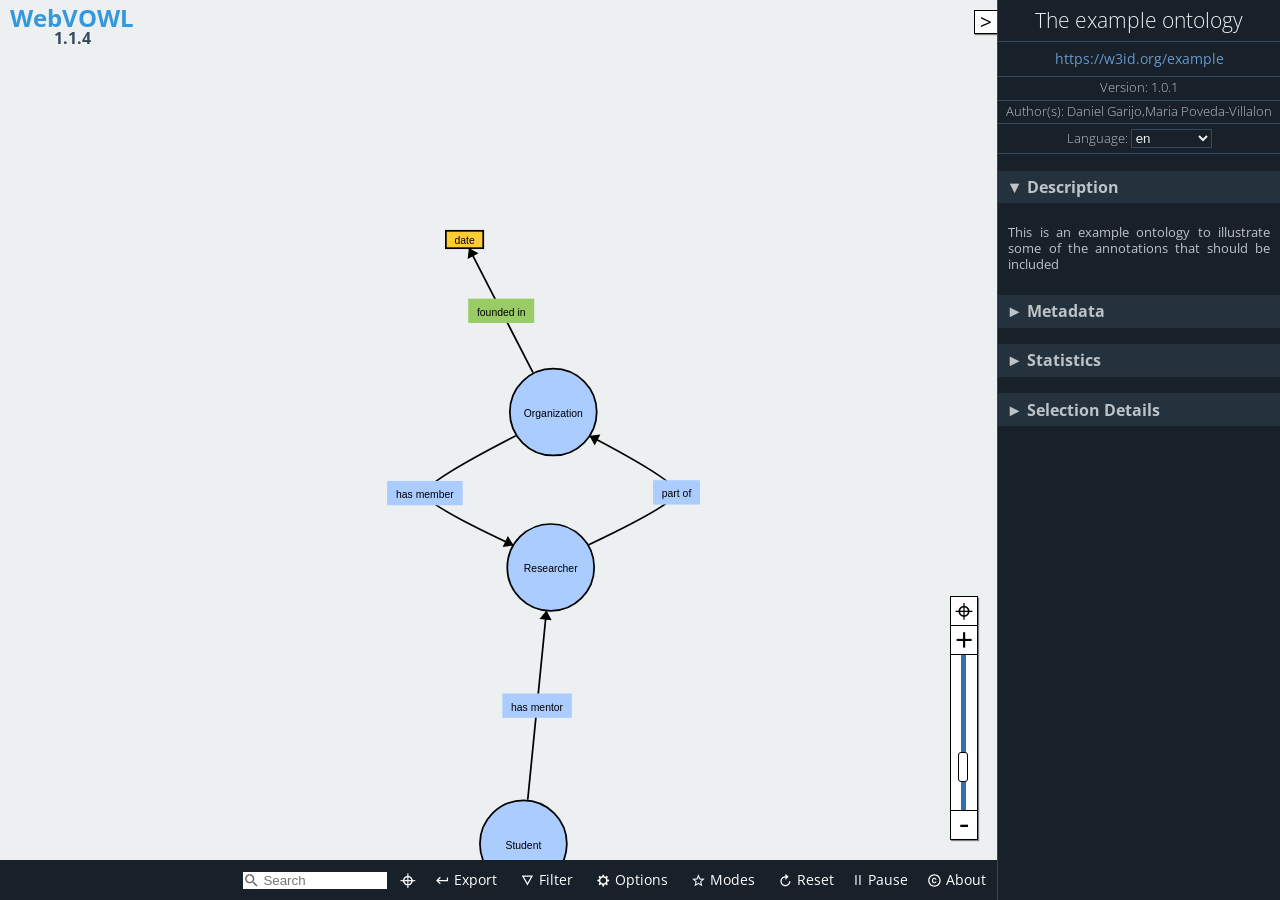
==== release/1.0.0/webvowl/index.html @ 6d0cc374 "FOOPS" ====
<!DOCTYPE html>
<html lang="en-us">

<head>
    <meta charset="utf-8" />
    <meta name="author" content="Vincent Link, Steffen Lohmann, Eduard Marbach, Stefan Negru, Vitalis Wiens" />
    <meta name="keywords" content="webvowl, vowl, visual notation, web ontology language, owl, rdf, ontology visualization, ontologies, semantic web" />
    <meta name="description" content="WebVOWL - Web-based Visualization of Ontologies" />
    <meta name="robots" content="noindex,nofollow" />
    <meta name="viewport" content="width=device-width, initial-scale=1.0, maximum-scale=1.0, user-scalable=no, ">
    <meta name="apple-mobile-web-app-capable" content="yes">
    <link rel="stylesheet" type="text/css" href="css/webvowl.css" />
    <link rel="stylesheet" type="text/css" href="css/webvowl.app.css" />
    <link rel="icon" href="favicon.ico" type="image/x-icon" />
    <title>WebVOWL</title>
</head>

<body>
    <main>
        <section id="canvasArea">
            <div id="browserCheck" class="hidden">
                WebVOWL does not work properly in Internet Explorer and Microsoft Edge.
                Please use another browser, such as
                <a href="http://www.mozilla.org/firefox/">Mozilla Firefox</a>
                or
                <a href="https://www.google.com/chrome/">Google Chrome</a>,
                to run WebVOWL.
                <label id="killWarning">Hide warning</label>
            </div>

            <div id="logo" class="noselect">
                <h2>WebVOWL
                    <br> <span>1.1.4</span>
                </h2>
            </div>


            <div id="loading-info" class="hidden">
                <div id="loading-progress" style="border-radius: 10px;">
                    <div class="hidden">Loading ontology... </div>
                    <div id="layoutLoadingProgressBarContainer" style="padding-bottom: 0;	white-space: nowrap;	overflow: hidden;	text-overflow: ellipsis;">
                        <h4 id="currentLoadingStep" style="margin: 0;font-style: italic; padding-bottom:0 ;	white-space: nowrap;	overflow: hidden;	text-overflow: ellipsis;">Layout optimization</h4>
                        <div id="progressBarContext">
                            <div id="progressBarValue" class="busyProgressBar"></div>
                        </div>
                    </div>
                    <div id="loadingInfo_msgBox" style="padding-bottom: 0;padding-top:0">
                        <div id="show-loadingInfo-button" class="accordion-trigger noselect">Details </div>
                        <div id="loadingInfo-container">
                            <ul id="bulletPoint_container"></ul>
                        </div>
                    </div>
                    <div>
                        <span id="loadingIndicator_closeButton" class="">Close Warning</span>
                    </div>
                </div>
            </div>
            <div id="additionalInformationContainer">
                <div id="reloadCachedOntology" class="hidden" title="">

                    <svg viewBox="38 -12.5 18 18" class="reloadCachedOntologyIcon btn_shadowed" id="reloadSvgIcon">
                        <g>
                            <text id="svgStringText" dx="5px" dy="-1px" style="font-size:9px;">Reload ontology</text>
                            <path style="fill : #444; stroke-width:0;" d="m 42.277542,5.1367119 c -5.405,0 -10.444,1.577 -14.699,4.282 l -5.75,-5.75 0,16.1100001 16.11,0 -6.395,-6.395 c 3.18,-1.787 6.834,-2.82 10.734,-2.82 12.171,0 22.073,9.902 22.073,22.074 0,2.899 -0.577,5.664 -1.599,8.202 l 4.738,2.762 c 1.47,-3.363 2.288,-7.068 2.288,-10.964 0,-15.164 -12.337,-27.5010001 -27.5,-27.5010001 m 11.5,46.7460001 c -3.179,1.786 -6.826,2.827 -10.726,2.827 -12.171,0 -22.073,-9.902 -22.073,-22.073 0,-2.739 0.524,-5.35 1.439,-7.771 l -4.731,-2.851 c -1.375,3.271 -2.136,6.858 -2.136,10.622 0,15.164 12.336,27.5 27.5,27.5 5.406,0 10.434,-1.584 14.691,-4.289 l 5.758,5.759 0,-16.112 -16.111,0 6.389,6.388 z" transform="matrix(0.20,0,0,0.20,75,-10)">
                            </path>
                        </g>
                    </svg>
                    <span id="reloadCachedOntologyString" class="noselect" style="font-style: italic;font-size: 10px">Loaded cached ontology</span>
                </div>

                <div id="FPS_Statistics" class="hidden debugOption">FPS: 0<br>Nodes: 0<br>Links: 0</div>
                <span class="hidden debugOption" id="modeOfOperationString">mode of operation</span>
            </div>
            <div id="graph"></div>
            <div class="noselect">
                <span id="leftSideBarCollapseButton" class="btn_shadowed hidden"> > </span>
            </div>
            <div class="noselect"><span id="sidebarExpandButton" class="btn_shadowed"> > </span></div>

            <div id="containerForLeftSideBar">
                <div id="leftSideBar">
                    <div id="leftSideBarContent" class="hidden">
                        <h2 id="leftHeader">Default Element</h2>
                        <h3 class=" selectedDefaultElement accordion-trigger noselect accordion-trigger-active" id="defaultClass" title="owl:Class">Class: owl:Class
                        </h3>
                        <div id="classContainer" class="accordion-container ">
                        </div>
                        <h3 class="selectedDefaultElement accordion-trigger noselect accordion-trigger-active" title="owl:objectProperty" id="defaultProperty">Property: owl:objectProperty
                        </h3>
                        <div id="propertyContainer" class="accordion-container ">
                        </div>
                        <h3 class="selectedDefaultElement accordion-trigger noselect accordion-trigger-active" title="rdfs:Literal" id="defaultDatatype">Datatype: rdfs:Literal
                        </h3>
                        <div id="datatypeContainer" class="accordion-container ">
                        </div>
                    </div>
                </div>
            </div>
            <div id="menuContainer">
                <!--Ontology Menu-->
                <ul id="m_select" class="toolTipMenu noselect">
                    <li><a href="#foaf" id="foaf">Friend of a Friend (FOAF) vocabulary</a></li>
                    <li><a href="#goodrelations" id="goodrelations">GoodRelations Vocabulary for E-Commerce</a></li>
                    <li><a href="#muto" id="muto">Modular and Unified Tagging Ontology (MUTO)</a></li>
                    <li><a href="#ontovibe" id="ontovibe">Ontology Visualization Benchmark (OntoViBe)</a></li>
                    <li><a href="#personasonto" id="personasonto">Personas Ontology (PersonasOnto)</a></li>
                    <li><a href="#sioc" id="sioc">SIOC (Semantically-Interlinked Online Communities) Core Ontology</a></li>


                    <li class="option" id="converter-option">
                        <form class="converter-form" id="iri-converter-form">
                            <label for="iri-converter-input">Custom Ontology:</label>

                            <input type="text" id="iri-converter-input" placeholder="Enter ontology IRI">
                            <button type="submit" id="iri-converter-button" disabled>Visualize</button>
                        </form>
                        <div class="converter-form">
                            <input class="hidden" type="file" id="file-converter-input" autocomplete="off">
                            <label class="truncate" id="file-converter-label" for="file-converter-input">Select ontology file</label>
                            <button type="submit" id="file-converter-button" disabled>
                                Upload
                            </button>

                        </div>
                        <div id="emptyContainer">
                            <a href="#opts=editorMode=true;#new_ontology1" id="empty" style="pointer-events:none; padding-left:0">Create new ontology</a>
                        </div>
                        <div>
                            <!--<button class="debugOption" type="submit" id="direct-text-input">-->
                            <!--Direct input-->
                            <!--</button>-->
                        </div>
                    </li>

                </ul>
                <!--Export Menu-->
                <ul id="m_export" class="toolTipMenu noselect">
                    <li><a href="#" download id="exportJson">Export as JSON</a></li>
                    <li><a href="#" download id="exportSvg">Export as SVG</a></li>
                    <li><a href="#" download id="exportTex">Export as TeX <label style="font-size: 10px">(alpha)</label></a></li>
                    <li><a href="#" download id="exportTurtle">Export as TTL <label style="font-size: 10px">(alpha)</label></a></li>

                    <li class="option" id="emptyLiHover">
                        <div>
                            <form class="converter-form" id="url-copy-form">
                                <label for="exportedUrl">Export as URL:</label>
                                <input type="text" id="exportedUrl" placeholder="#">
                                <button id="copyBt" title="Copy to clipboard">Copy</button>
                            </form>
                        </div>
                    </li>
                </ul>
                <!--Filter Menu-->
                <ul id="m_filter" class="toolTipMenu noselect">
                    <li class="toggleOption" id="datatypeFilteringOption"></li>
                    <li class="toggleOption" id="objectPropertyFilteringOption"></li>
                    <li class="toggleOption" id="subclassFilteringOption"></li>
                    <li class="toggleOption" id="disjointFilteringOption"></li>
                    <li class="toggleOption" id="setOperatorFilteringOption"></li>
                    <li class="slideOption" id="nodeDegreeFilteringOption"></li>
                </ul>
                <!--Options Menu -->
                <ul id="m_config" class="toolTipMenu noselect">
                    <li class="toggleOption" id="zoomSliderOption"></li>

                    <li class="slideOption" id="classSliderOption"></li>
                    <li class="slideOption" id="datatypeSliderOption"></li>
                    <li class="toggleOption" id="dynamicLabelWidth"></li>
                    <li class="slideOption" id="maxLabelWidthSliderOption"></li>
                    <li class="toggleOption" id="nodeScalingOption"></li>
                    <li class="toggleOption" id="compactNotationOption"></li>
                    <li class="toggleOption" id="colorExternalsOption"></li>
                </ul>
                <!--Modes Menu -->
                <ul id="m_modes" class="toolTipMenu noselect">
                    <li class="toggleOption" id="editMode"></li>
                    <li class="toggleOption" id="pickAndPinOption"></li>
                </ul>

                <!--Debug Menu -->
                <ul id="m_debug" class="toolTipMenu noselect">
                    <li class=" toggleOption" id="useAccuracyHelper"></li>
                    <li class=" toggleOption" id="showDraggerObject"></li>
                    <li class=" toggleOption" id="showFPS_Statistics"></li>
                    <li class=" toggleOption" id="showModeOfOperation"></li>
                </ul>


                <!--About Menu-->
                <ul id="m_about" class="toolTipMenu">
                    <li><a href="license.txt" target="_blank">MIT License &copy; 2014-2019</a></li>
                    <li id="credits" class="option">WebVOWL Developers:<br />
                        Vincent Link, Steffen Lohmann, Eduard Marbach, Stefan Negru, Vitalis Wiens
                    </li>
                    <li id="credits" class="option">Widoco integration:<br /> Daniel Garijo, Jacobus Geluk
                    </li>

                    <li><a href="http://vowl.visualdataweb.org/webvowl.html#releases" target="_blank">Version: 1.1.4<br />(release history)</a></li>

                    <li><a href="http://purl.org/vowl/" target="_blank">VOWL Specification &raquo;</a></li>
                </ul>
                <ul id="m_search" class="toolTipMenu"></ul>
            </div>
            <div class="noselect" id="swipeBarContainer">
                <ul id="menuElementContainer">
                    <li id="c_search" class="inner-addon left-addon">
                        <i class="searchIcon">
                            <svg viewBox="0 0 24 24" height="100%" width="100%" style="pointer-events: none; display: block;">
                                <g>
                                    <path id="magnifyingGlass" style="fill : #666; stroke-width:0;" d="M15.5 14h-.79l-.28-.27C15.41 12.59 16 11.11 16 9.5 16 5.91 13.09 3 9.5 3S3 5.91 3 9.5 5.91 16 9.5 16c1.61 0 3.09-.59 4.23-1.57l.27.28v.79l5 4.99L20.49 19l-4.99-5zm-6 0C7.01 14 5 11.99 5 9.5S7.01 5 9.5 5 14 7.01 14 9.5 11.99 14 9.5 14z">
                                    </path>
                                </g>
                            </svg>
                        </i>
                        <input class="searchInputText" type="text" id="search-input-text" placeholder="Search">
                    </li>
                    <li id="c_locate">
                        <a style="padding: 0 8px 5px 8px;" draggable="false" title="Nothing to locate, enter search term." href="#" id="locateSearchResult">&#8982;
                        </a>
                    </li>
                    <!--
                    <li id="c_select">
                        <a draggable="false" href="#">
                            <i>
                                <svg viewBox="0 0 24 24" class="menuElementSvgElement">
                                    <g>
                                        <path style="fill : #fff; stroke-width:0;" d="M3 15h18v-2H3v2zm0 4h18v-2H3v2zm0-8h18V9H3v2zm0-6v2h18V5H3z" transform="matrix(0.75,0,0,0.75,3.5,2.5)">
                                        </path>
                                    </g>
                                </svg>
                            </i> Ontology</a>
                    </li>-->
                    <li id="c_export"><a draggable="false" href="#">
                            <i>
                                <svg viewBox="0 0 24 24" class="menuElementSvgElement">
                                    <g>
                                        <path style="fill : #fff; stroke-width:0;" d="M19 7v4H5.83l3.58-3.59L8 6l-6 6 6 6 1.41-1.41L5.83 13H21V7z" transform="matrix(0.75,0,0,0.75,3.5,2.5)">
                                        </path>
                                    </g>
                                </svg>
                            </i> Export</a></li>
                    <li id="c_filter"><a draggable="false" href="#">
                            <i>
                                <svg viewBox="0 0 24 24" class="menuElementSvgElement">
                                    <g>
                                        <path style="fill : #fff; stroke-width:0;" d="M3 4l9 16 9-16H3zm3.38 2h11.25L12 16 6.38 6z" transform="matrix(0.75,0,0,0.75,3.5,2.5)">
                                        </path>
                                    </g>
                                </svg>
                            </i>Filter</a></li>
                    <li id="c_config"><a draggable="false" href="#">
                            <i><svg viewBox="0 0 24 24" class="menuElementSvgElement">
                                    <g>
                                        <path style="fill : #fff; stroke-width:0;" d="m 21.163138,13.127428 0,-2.356764 -2.546629,-0.424622 C 18.439272,9.5807939 18.137791,8.8661419 17.733863,8.218291 L 19.2356,6.116978 17.569296,4.450673 15.466841,5.951269 C 14.818953,5.548483 14.104338,5.24586 13.33909,5.067482 l -0.424622,-2.545488 -2.356764,0 -0.424622,2.545488 C 9.3689769,5.24586 8.6531829,5.548519 8.0053319,5.951269 l -2.102455,-1.500596 -1.666304,1.666305 1.501737,2.101313 c -0.403928,0.6467469 -0.705409,1.3625029 -0.882646,2.127751 l -2.546629,0.424622 0,2.356764 2.546629,0.424622 c 0.177237,0.765248 0.478718,1.4799 0.882646,2.127751 l -1.501737,2.102455 1.666304,1.666304 2.103596,-1.501737 c 0.646747,0.403928 1.362504,0.705409 2.1266091,0.882646 l 0.424622,2.546629 2.356764,0 0.424622,-2.546629 c 0.764106,-0.177237 1.4799,-0.478718 2.127751,-0.882646 l 2.102455,1.501737 1.666304,-1.666304 -1.501737,-2.102455 c 0.403928,-0.647888 0.705409,-1.363645 0.882646,-2.127751 l 2.546629,-0.424622 z m -9.427053,3.535144 c -2.6030431,0 -4.7135241,-2.110517 -4.7135241,-4.713527 0,-2.6030071 2.110518,-4.713525 4.7135241,-4.713525 2.60301,0 4.713527,2.1105179 4.713527,4.713525 0,2.60301 -2.110481,4.713527 -4.713527,4.713527 z" transform="matrix(0.75,0,0,0.75,3.5,2.5)">
                                        </path>
                                    </g>
                                </svg></i>Options</a>
                    </li>
                    <li id="c_modes"><a draggable="false" href="#">
                            <i>
                                <svg viewBox="0 0 24 24" class="menuElementSvgElement">
                                    <g>
                                        <path style="fill : #fff; stroke-width:0;" d="M22 9.24l-7.19-.62L12 2 9.19 8.63 2 9.24l5.46 4.73L5.82 21 12 17.27 18.18 21l-1.63-7.03L22 9.24zM12 15.4l-3.76 2.27 1-4.28-3.32-2.88 4.38-.38L12 6.1l1.71 4.04 4.38.38-3.32 2.88 1 4.28L12 15.4z" transform="matrix(0.75,0,0,0.75,3.5,2.5)">
                                        </path>
                                    </g>
                                </svg>
                            </i>Modes</a></li>
                    <li id="c_reset"><a draggable="false" id="reset-button" href="#" type="reset">
                            <i>
                                <svg viewBox="0 0 24 24" class="menuElementSvgElement">
                                    <g>
                                        <path style="fill : #fff; stroke-width:0;" d="m 12,5 0,-4 5,5 -5,5 0,-4 c -3.31,0 -6,2.69 -6,6 0,3.31 2.69,6 6,6 3.31,0 6,-2.69 6,-6 l 2,0 c 0,4.42 -3.58,8 -8,8 C 7.58,21 4,17.42 4,13 4,8.58 7.58,5 12,5 Z" transform="matrix(0.75,0,0,0.75,3.5,2.5)">
                                        </path>
                                    </g>
                                </svg>
                            </i>Reset</a></li>
                    <li id="c_pause"><a draggable="false" id="pause-button" href="#" style="padding: 9px 8px 12px 8px;">Pause</a></li>
                    <li id="c_debug" class="debugOption"><a id="debugMenuHref" draggable="false" href="#">
                            <i> <svg viewBox="0 0 24 24" class="menuElementSvgElement">
                                    <g>
                                        <path style="fill : #fff; stroke-width:0;" d="M 20,8 17.19,8 C 16.74,7.22 16.12,6.55 15.37,6.04 L 17,4.41 15.59,3 13.42,5.17 C 12.96,5.06 12.49,5 12,5 11.51,5 11.04,5.06 10.59,5.17 L 8.41,3 7,4.41 8.62,6.04 C 7.88,6.55 7.26,7.22 6.81,8 L 4,8 4,10 6.09,10 C 6.04,10.33 6,10.66 6,11 l 0,1 -2,0 0,2 2,0 0,1 c 0,0.34 0.04,0.67 0.09,1 L 4,16 l 0,2 2.81,0 c 1.04,1.79 2.97,3 5.19,3 2.22,0 4.15,-1.21 5.19,-3 l 2.81,0 0,-2 -2.09,0 C 17.96,15.67 18,15.34 18,15 l 0,-1 2,0 0,-2 -2,0 0,-1 c 0,-0.34 -0.04,-0.67 -0.09,-1 L 20,10 Z m -4,4 0,3 c 0,0.22 -0.03,0.47 -0.07,0.7 L 15.83,16.35 15.46,17 C 14.74,18.24 13.42,19 12,19 10.58,19 9.26,18.23 8.54,17 L 8.17,16.36 8.07,15.71 C 8.03,15.47 8,15.22 8,15 L 8,11 C 8,10.78 8.03,10.53 8.07,10.3 L 8.17,9.65 8.54,9 C 8.84,8.48 9.26,8.03 9.75,7.69 L 10.32,7.3 11.06,7.12 C 11.37,7.04 11.69,7 12,7 c 0.32,0 0.63,0.04 0.95,0.12 l 0.68,0.16 0.61,0.42 c 0.5,0.34 0.91,0.78 1.21,1.31 l 0.38,0.65 0.1,0.65 C 15.97,10.53 16,10.78 16,11 Z" transform="matrix(0.75,0,0,0.75,3.5,2.5)">
                                        </path>
                                    </g>
                                </svg>
                            </i>
                            Debug</a></li>
                    <li id="c_about"><a draggable="false" href="#">
                            <i> <svg viewBox="0 0 24 24" class="menuElementSvgElement">
                                    <g>
                                        <path style="fill : #fff; stroke-width:0;" d="m 10.08,10.86 c 0.05,-0.33 0.16,-0.62 0.3,-0.87 0.14,-0.25 0.34,-0.46 0.59,-0.62 0.24,-0.15 0.54,-0.22 0.91,-0.23 0.23,0.01 0.44,0.05 0.63,0.13 0.2,0.09 0.38,0.21 0.52,0.36 0.14,0.15 0.25,0.33 0.34,0.53 0.09,0.2 0.13,0.42 0.14,0.64 l 1.79,0 C 15.28,10.33 15.19,9.9 15.02,9.51 14.85,9.12 14.62,8.78 14.32,8.5 14.02,8.22 13.66,8 13.24,7.84 12.82,7.68 12.36,7.61 11.85,7.61 11.2,7.61 10.63,7.72 10.15,7.95 9.67,8.18 9.27,8.48 8.95,8.87 8.63,9.26 8.39,9.71 8.24,10.23 8.09,10.75 8,11.29 8,11.87 l 0,0.27 c 0,0.58 0.08,1.12 0.23,1.64 0.15,0.52 0.39,0.97 0.71,1.35 0.32,0.38 0.72,0.69 1.2,0.91 0.48,0.22 1.05,0.34 1.7,0.34 0.47,0 0.91,-0.08 1.32,-0.23 0.41,-0.15 0.77,-0.36 1.08,-0.63 0.31,-0.27 0.56,-0.58 0.74,-0.94 0.18,-0.36 0.29,-0.74 0.3,-1.15 l -1.79,0 c -0.01,0.21 -0.06,0.4 -0.15,0.58 -0.09,0.18 -0.21,0.33 -0.36,0.46 -0.15,0.13 -0.32,0.23 -0.52,0.3 -0.19,0.07 -0.39,0.09 -0.6,0.1 C 11.5,14.86 11.2,14.79 10.97,14.64 10.72,14.48 10.52,14.27 10.38,14.02 10.24,13.77 10.13,13.47 10.08,13.14 10.03,12.81 10,12.47 10,12.14 l 0,-0.27 c 0,-0.35 0.03,-0.68 0.08,-1.01 z M 12,2 C 6.48,2 2,6.48 2,12 2,17.52 6.48,22 12,22 17.52,22 22,17.52 22,12 22,6.48 17.52,2 12,2 Z m 0,18 C 7.59,20 4,16.41 4,12 4,7.59 7.59,4 12,4 c 4.41,0 8,3.59 8,8 0,4.41 -3.59,8 -8,8 z" transform="matrix(0.75,0,0,0.75,3.5,2.5)">
                                        </path>
                                    </g>
                                </svg>
                            </i>
                            About</a></li>
                </ul>
            </div>
            <div class="noselect" id="scrollRightButton"> </div>
            <div class="noselect" id="scrollLeftButton"> </div>
            <div id="zoomSlider" class="btn_shadowed">
                <p class="noselect" id="centerGraphButton">&#8982;</p>
                <p class="noselect" id="zoomInButton">+</p>
                <p class="noselect" id="zoomSliderParagraph"> </p>
                <p class="noselect" id="zoomOutButton">-</p>
            </div>
        </section>
        <aside id="detailsArea" style="background-color: #18202A;">
            <section id="generalDetailsEdit" class="hidden">
                <h1 id="editHeader" style="font-size: 1.1em;">Editing Options</h1>
                <h3 class="accordion-trigger noselect accordion-trigger-active">Ontology</h3>
                <div>
                    <!--begin of ontology metaData -->
                    <div class="textLineEditWithLabel">
                        <form class="converter-form-Editor " id="titleEditForm">
                            <label class="EditLabelForInput" id="titleEditor-label" for="titleEditor" title="Ontology title as dc:title">Title:</label>
                            <input class="modifiedInputStyle" type="text" id="titleEditor" autocomplete="off" value="">
                        </form>
                    </div>
                    <div class="textLineEditWithLabel">
                        <form class="converter-form-Editor " id="iriEditForm">
                            <label class="EditLabelForInput" id="iriEditor-label" for="iriEditor">IRI:</label>
                            <input type="text" id="iriEditor" autocomplete="off" value="">
                        </form>
                    </div>
                    <div class="textLineEditWithLabel">
                        <form class="converter-form-Editor " id="versionEditForm">
                            <label class="EditLabelForInput" id="versionEditor-label" for="versionEditor" title="Ontology version number as owl:versionInfo">Version:</label>
                            <input type="text" id="versionEditor" value="" autocomplete="off">
                        </form>
                    </div>
                    <div class="textLineEditWithLabel">
                        <form class="converter-form-Editor " id="authorsEditForm">
                            <label class="EditLabelForInput" id="authorsEditor-label" for="authorsEditor" title="Ontology authors as dc:creator">Authors:</label>
                            <input type="text" id="authorsEditor" value="" autocomplete="off">
                        </form>
                    </div>
                    <h4 class="subAccordion accordion-trigger noselect">Prefix</h4>
                    <div class="subAccordionDescription" id="containerForPrefixURL">
                        <div id="prefixURL_Description">
                            <span class="boxed ">Prefix</span>
                            <span class="boxed">IRI</span>
                        </div>
                        <div id="prefixURL_Container"></div>
                        <div align="center" id="containerForAddPrefixButton">
                            <button id="addPrefixButton">Add Prefix</button>
                        </div>
                    </div>
                </div>
                <!--end of ontology metaData -->

                <h3 class="accordion-trigger noselect">Description</h3>
                <div>
                    <textarea rows="4" cols="25" title="Ontology description as dc:description" class="descriptionTextClass" id="descriptionEditor"></textarea>
                </div>
                <h3 class="accordion-trigger noselect accordion-trigger-active">Selected Element</h3>
                <div>
                    <div id="selectedElementProperties" class="hidden">
                        <div class="textLineEditWithLabel">
                            <form class="converter-form-Editor " id="element_iriEditForm">
                                <label class="EditLabelForInput" id="element_iriEditor-label" for="element_iriEditor">IRI:</label>
                                <input type="text" id="element_iriEditor" autocomplete="off" value="">
                            </form>
                        </div>
                        <div class="textLineEditWithLabel">
                            <form class="converter-form-Editor " id="element_labelEditForm">
                                <label class="EditLabelForInput" id="element_labelEditor-label" for="element_labelEditor">Label:</label>
                                <input type="text" id="element_labelEditor" autocomplete="off" value="">
                            </form>
                        </div>
                        <div class="textLineEditWithLabel">
                            <form class="converter-form-Editor" id="typeEditForm">
                                <label class="EditLabelForInput" id="typeEditor-label" for="typeEditor">Type:</label>
                                <select id="typeEditor" class="dropdownMenuClass"></select>
                            </form>
                            <form class="converter-form-Editor" id="typeEditForm_datatype">
                                <label class="EditLabelForInput" id="typeEditor_datatype-label" for="typeEditor_datatype">Datatype:</label>
                                <select id="typeEditor_datatype" class="dropdownMenuClass"></select>
                            </form>
                        </div>
                        <div class="textLineEditWithLabel" id="property_characteristics_Container"> Characteristics:
                            <div id="property_characteristics_Selection" style="padding-top:2px;"> </div>
                        </div>

                    </div>
                    <div id="selectedElementPropertiesEmptyHint">
                        Select an element in the visualization.
                    </div>
                </div>

            </section>
            <section id="generalDetails" class="hidden">
                <h1 id="title"></h1>
                <span><a id="about" href=""></a></span>
                <h5>Version: <span id="version"></span></h5>
                <h5>Author(s): <span id="authors"></span></h5>
                <h5>
                    <label>Language: <select id="language" name="language" size="1"></select></label>
                </h5>
                <h3 class="accordion-trigger noselect accordion-trigger-active">Description</h3>
                <div class="accordion-container scrollable">
                    <p id="description"></p>
                </div>
                <h3 class="accordion-trigger noselect">Metadata</h3>
                <div id="ontology-metadata" class="accordion-container"></div>
                <h3 class="accordion-trigger noselect">Statistics</h3>
                <div class="accordion-container">
                    <p class="statisticDetails">Classes: <span id="classCount"></span></p>
                    <p class="statisticDetails">Object prop.: <span id="objectPropertyCount"></span></p>
                    <p class="statisticDetails">Datatype prop.: <span id="datatypePropertyCount"></span></p>
                    <div class="small-whitespace-separator"></div>
                    <p class="statisticDetails">Individuals: <span id="individualCount"></span></p>
                    <div class="small-whitespace-separator"></div>
                    <p class="statisticDetails">Nodes: <span id="nodeCount"></span></p>
                    <p class="statisticDetails">Edges: <span id="edgeCount"></span></p>
                </div>
                <h3 class="accordion-trigger noselect" id="selection-details-trigger">Selection Details</h3>
                <div class="accordion-container" id="selection-details">
                    <div id="classSelectionInformation" class="hidden">
                        <p class="propDetails">Name: <span id="name"></span></p>
                        <p class="propDetails">Type: <span id="typeNode"></span></p>
                        <p class="propDetails">Equiv.: <span id="classEquivUri"></span></p>
                        <p class="propDetails">Disjoint: <span id="disjointNodes"></span></p>
                        <p class="propDetails">Charac.: <span id="classAttributes"></span></p>
                        <p class="propDetails">Individuals: <span id="individuals"></span></p>
                        <p class="propDetails">Description: <span id="nodeDescription"></span></p>
                        <p class="propDetails">Comment: <span id="nodeComment"></span></p>
                    </div>
                    <div id="propertySelectionInformation" class="hidden">
                        <p class="propDetails">Name: <span id="propname"></span></p>
                        <p class="propDetails">Type: <span id="typeProp"></span></p>
                        <p id="inverse" class="propDetails">Inverse: <span></span></p>
                        <p class="propDetails">Domain: <span id="domain"></span></p>
                        <p class="propDetails">Range: <span id="range"></span></p>
                        <p class="propDetails">Subprop.: <span id="subproperties"></span></p>
                        <p class="propDetails">Superprop.: <span id="superproperties"></span></p>
                        <p class="propDetails">Equiv.: <span id="propEquivUri"></span></p>
                        <p id="infoCardinality" class="propDetails">Cardinality: <span></span></p>
                        <p id="minCardinality" class="propDetails">Min. cardinality: <span></span></p>
                        <p id="maxCardinality" class="propDetails">Max. cardinality: <span></span></p>
                        <p class="propDetails">Charac.: <span id="propAttributes"></span></p>
                        <p class="propDetails">Description: <span id="propDescription"></span></p>
                        <p class="propDetails">Comment: <span id="propComment"></span></p>
                    </div>
                    <div id="noSelectionInformation">
                        <p><span>Select an element in the visualization.</span></p>
                    </div>
                </div>
            </section>
        </aside>
        <div id="blockGraphInteractions" class="hidden"></div>
        <div id="WarningErrorMessagesContainer" class="">
            <div id="WarningErrorMessages" class="">
            </div>
        </div>
        <div id="DirectInputContent" class="hidden">
            <div id="direct-text-input-container">
                <textarea rows="4" cols="25" title="Direct Text input as JSON(experimental)" class="directTextInputStyle" id="directInputTextArea"></textarea>
                <div id="di_controls">
                    <ul>
                        <li> <button id="directUploadBtn">Upload</button></li>
                        <li> <button id="close_directUploadBtn">Close</button></li>
                        <li id="Error_onLoad" class="hidden">Some text if ERROR</li>
                    </ul>
                </div>
            </div>


        </div>


    </main>
    <script src="js/d3.min.js"></script>
    <script src="js/webvowl.js"></script>
    <script src="js/webvowl.app.js"></script>
    <script>
        window.onload = webvowl.app().initialize;
    </script>
</body>

</html>
---- release/1.0.0/webvowl/css/webvowl.css ----
.text{font-family:Helvetica,Arial,sans-serif;font-size:12px}.subtext{font-size:9px}.text.instance-count{fill:#666}.external+text .instance-count{fill:#aaa}.cardinality{font-size:10px}.embedded,.text{pointer-events:none}.allvaluesfromproperty,.class,.disjoint,.disjointwith,.equivalentproperty,.functionalproperty,.inversefunctionalproperty,.object,.objectproperty,.somevaluesfromproperty,.symmetricproperty,.transitiveproperty{fill:#acf}.datatypeproperty,.label .datatype{fill:#9c6}.rdf,.rdfproperty{fill:#c9c}.literal,.node .datatype{fill:#fc3}.deprecated,.deprecatedproperty{fill:#ccc}.nofill,path{fill:none}marker path{fill:#000}.class,.fineline,line,path{stroke:#000}.external+text,.subclass,.subclassproperty,.white{fill:#fff}.cardinality.focused,.cardinality.hovered,.class.hovered,.filled.focused,.filled.hovered,.hoveredForEditing,.property.hovered,.values-from.filled.hovered{fill:red!important;cursor:pointer}.feature{fill:red;cursor:pointer}@-webkit-keyframes pulseAnimation{0%{-webkit-transform:scale(1.5);stroke-width:3.33}50%{stroke-width:4}to{-webkit-transform:scale(1);stroke-width:5}}@-moz-keyframes pulseAnimation{0%{-webkit-transform:scale(1.5);stroke-width:3.33}50%{stroke-width:4}to{-webkit-transform:scale(1);stroke-width:5}}@-o-keyframes pulseAnimation{0%{-webkit-transform:scale(1.5);stroke-width:3.33}50%{stroke-width:4}to{-webkit-transform:scale(1);stroke-width:5}}@keyframes pulseAnimation{0%{-webkit-transform:scale(1.5);stroke-width:3.33}50%{stroke-width:4}to{-webkit-transform:scale(1);stroke-width:5}}.searchResultA{-webkit-animation-name:pulseAnimation;-moz-animation-name:pulseAnimation;-o-animation-name:pulseAnimation;animation-name:pulseAnimation;-webkit-animation-duration:.8s;-moz-animation-duration:.8s;-o-animation-duration:.8s;animation-duration:.8s;-webkit-transform:translateZ(0);-o-transform:translateZ(0);-webkit-animation-iteration-count:3;-moz-animation-iteration-count:3;-o-animation-iteration-count:3;animation-iteration-count:3;-webkit-animation-timing-function:linear;-moz-animation-timing-function:linear;-o-animation-timing-function:linear;animation-timing-function:linear}.searchResultA,.searchResultB{fill:none;stroke-width:5;stroke:red}.hovered-MathSymbol{fill:none}.focused,.hovered-MathSymbol,path.hovered{stroke:red!important}.feature:hover,.feature_hover,.indirect-highlighting{fill:#f90;cursor:pointer}.values-from{stroke:#69c}.symbol,.values-from.filled{fill:#69c}.class,line,path{stroke-width:2}.fineline{stroke-width:1}.anonymous,.dashed{stroke-dasharray:8}.dotted{stroke-dasharray:3}circle.focused,rect.focused{stroke-width:4px}.nostroke{stroke:none}.addDataPropertyElement{fill:#9c6!important;cursor:pointer;stroke-width:2;stroke:#000}.addDataPropertyElement:hover{fill:#f90!important;cursor:pointer;stroke-width:2;stroke:#000}.superHiddenElement{fill:rgba(255,153,0,.4);cursor:pointer;stroke-width:0;stroke:#000}.superOpacityElement{opacity:0}.deleteParentElement:hover{fill:#f90;cursor:pointer;stroke-width:2;stroke:#000}.deleteParentElement{fill:red;cursor:pointer;stroke-width:2;stroke:#000}.classDraggerNodeHovered,.classNodeDragPath{stroke:#000;stroke-width:2px}.classDraggerNodeHovered{fill:#f90;cursor:pointer}.classDraggerNode{fill:#acf;stroke:#000;stroke-width:2px}marker path{stroke-dasharray:100}
---- release/1.0.0/webvowl/css/webvowl.app.css ----
@import url(http://fonts.googleapis.com/css?family=Open+Sans);html{-ms-content-zooming:none}#loading-progress{width:50%;margin:10px 0}#layoutLoadingProgressBarContainer{height:50px;text-align:left;line-height:1.5}#FPS_Statistics{padding-left:60px;padding-top:60px}#additionalInformationContainer{position:absolute;top:10px;right:50px}#modeOfOperationString{padding-left:34px}#close_directUploadBtn,#direct-text-input,#directUploadBtn{border:1px solid #34495e;width:100%;margin-top:5px;cursor:pointer}#di_controls>ul{list-style:none;margin:0;padding:5px 0 0 5px}#progressBarContext{border-radius:10px;background-color:#bdc3c7;height:25px;border:1px solid #000;margin:auto}#progressBarValue{border-radius:9px;width:0;background-color:#2980b9;height:25px;line-height:1.5;text-align:center}.dbEntry{background-color:#fff;color:#2980b9;padding:10px;font-size:14px;border:none;cursor:pointer}.dbEntrySelected{color:#2980b9;padding:10px;font-size:14px;border:none;cursor:pointer}.dbEntry:focus,.dbEntry:hover,.dbEntrySelected{background-color:#bdc3c7}.searchMenuEntry{background-color:#fff;bottom:0;font-size:14px;min-width:50px;margin:0;padding:0;z-index:99;border-radius:4px 4px 0 0;border:1px solid rgba(0,0,0,.15);-webkit-box-shadow:0 6px 12px rgba(0,0,0,.175);box-shadow:0 6px 12px rgba(0,0,0,.175);box-sizing:border-box;border-bottom:none;display:none;position:absolute;list-style:none}.searchInputText{background-color:#fff;color:#000;border:#000;text-decoration:none;max-width:150px;overflow:hidden;text-overflow:ellipsis;margin:0}iframe,img{border:none}.hidden{display:none!important}.clear{clear:both}a{color:#69c;text-decoration:none}a:hover{color:#3498db}#optionsArea a{color:#2980b9}#optionsArea a.highlighted{background-color:#d90}.toolTipMenu li.highlighted{background-color:#feb}#browserCheck{background-color:red;padding:5px 0;position:absolute;text-align:center;width:100%}#browserCheck a{color:#fff}#browserCheck a:hover{text-decoration:underline}@-webkit-keyframes sbExpandAnimation{0%{width:78%}to{width:100%}}@-moz-keyframes sbExpandAnimation{0%{width:78%}to{width:100%}}@-o-keyframes sbExpandAnimation{0%{width:78%}to{width:100%}}@keyframes sbExpandAnimation{0%{width:78%}to{width:100%}}@-webkit-keyframes sbCollapseAnimation{0%{width:100%}to{width:78%}}@-moz-keyframes sbCollapseAnimation{0%{width:100%}to{width:78%}}@-o-keyframes sbCollapseAnimation{0%{width:100%}to{width:78%}}@keyframes sbCollapseAnimation{0%{width:100%}to{width:78%}}@-webkit-keyframes l_sbExpandAnimation{0%{width:0}to{width:200px}}@-moz-keyframes l_sbExpandAnimation{0%{width:0}to{width:200px}}@-o-keyframes l_sbExpandAnimation{0%{width:0}to{width:200px}}@keyframes l_sbExpandAnimation{0%{width:0}to{width:200px}}@-webkit-keyframes l_sbCollapseAnimation{0%{width:200px}to{width:0}}@-moz-keyframes l_sbCollapseAnimation{0%{width:200px}to{width:0}}@-o-keyframes l_sbCollapseAnimation{0%{width:200px}to{width:0}}@keyframes l_sbCollapseAnimation{0%{width:200px}to{width:0}}@-webkit-keyframes warn_ExpandAnimation{0%{top:-500px}to{top:0}}@-moz-keyframes warn_ExpandAnimation{0%{top:-500px}to{top:0}}@-o-keyframes warn_ExpandAnimation{0%{top:-500px}to{top:0}}@keyframes warn_ExpandAnimation{0%{top:-500px}to{top:0}}@-webkit-keyframes warn_CollapseAnimation{0%{top:0}to{top:-400px}}@-moz-keyframes warn_CollapseAnimation{0%{top:0}to{top:-400px}}@-o-keyframes warn_CollapseAnimation{0%{top:0}to{top:-400px}}@keyframes warn_CollapseAnimation{0%{top:0}to{top:-400px}}@keyframes msg_CollapseAnimation{0%{top:0}to{top:-400px}}@-webkit-keyframes warn_ExpandLeftBarAnimation{0%{left:0}to{left:100px}}@-moz-keyframes warn_ExpandLeftBarAnimation{0%{left:0}to{left:100px}}@-o-keyframes warn_ExpandLeftBarAnimation{0%{left:0}to{left:100px}}@keyframes warn_ExpandLeftBarAnimation{0%{left:0}to{left:100px}}@-webkit-keyframes warn_CollapseLeftBarAnimation{0%{left:100px}to{left:0}}@-moz-keyframes warn_CollapseLeftBarAnimation{0%{left:100px}to{left:0}}@-o-keyframes warn_CollapseLeftBarAnimation{0%{left:100px}to{left:0}}@keyframes warn_CollapseLeftBarAnimation{0%{left:100px}to{left:0}}@-webkit-keyframes warn_ExpandRightBarAnimation{0%{width:100%}to{width:78%}}@-moz-keyframes warn_ExpandRightBarAnimation{0%{width:100%}to{width:78%}}@-o-keyframes warn_ExpandRightBarAnimation{0%{width:100%}to{width:78%}}@keyframes warn_ExpandRightBarAnimation{0%{width:100%}to{width:78%}}@-webkit-keyframes warn_CollapseRightBarAnimation{0%{width:78%}to{width:100%}}@-moz-keyframes warn_CollapseRightBarAnimation{0%{width:78%}to{width:100%}}@-o-keyframes warn_CollapseRightBarAnimation{0%{width:78%}to{width:100%}}@keyframes warn_CollapseRightBarAnimation{0%{width:78%}to{width:100%}}body{background:#18202a;font-size:14px;font-family:Open Sans,Helvetica,Arial,sans-serif;line-height:1;overflow:hidden;position:fixed}body,main{height:100%;margin:0;padding:0;width:100%}#canvasArea,main{position:relative}#canvasArea{margin:0;padding:0;width:78%}#canvasArea #graph{margin:0 0 2px;background-color:#ecf0f1;width:100%}#canvasArea #graph,#canvasArea svg{box-sizing:border-box;overflow:hidden;padding:0}#canvasArea svg{margin:0}#logo{position:fixed;pointer-events:none}#logo h2{color:#3498db;margin:0;line-height:.7;text-align:center;font-size:24px}#logo h2 span{color:#34495e;font-size:16px}@media screen and (max-device-height:800px){#logo h2{font-size:calc(8px + 1vmin)}#logo h2 span{font-size:calc(3px + 1vmin)}}@media screen and (max-height:800px){#logo h2{font-size:calc(8px + 1vmin)}#logo h2 span{font-size:calc(3px + 1vmin)}}@media screen and (max-device-width:1200px){#logo h2{font-size:calc(8px + 1vmin)}#logo h2 span{font-size:calc(3px + 1vmin)}}@media screen and (max-width:1200px){#logo h2{font-size:calc(8px + 1vmin)}#logo h2 span{font-size:calc(3px + 1vmin)}}.checkboxContainer input,.checkboxContainer label{vertical-align:middle}.selected-ontology{background-color:#eee}#credits{border-top:1px solid #bdc3c7;font-size:.9em}.slideOption{position:relative;padding:8px 5px;outline:none}.slideOption .value{float:right;outline:none}.slideOption input[type=range]{box-sizing:border-box;margin:0;outline:none;-webkit-appearance:none;-moz-appearance:none;border-radius:3px;height:12px;width:100%;box-shadow:none;left:0;position:relative;transition:all .5s ease;background-color:#eee}.slideOption input[type=range]::-webkit-slider-runnable-track{-webkit-appearance:none;background-color:#3071a9;height:3px}.slideOption input[type=range]::-moz-range-track{-webkit-appearance:none;background-color:#3071a9;height:3px}.slideOption input[type=range]:hover{outline:none}.slideOption input[type=range]::-webkit-slider-thumb{-webkit-appearance:none;background-color:#fff;border-radius:3px;border:1px solid #000;transition:all .5s ease;height:10px;width:30px;outline:none;margin-top:-3px}.slideOption input[type=range]::-moz-range-thumb{-webkit-appearance:none;background-color:#fff;border-radius:3px;border:1px solid #000;transition:all .5s ease;height:10px;width:30px;outline:none}.slideOption input[type=range]::-moz-range-thumb:hover{background-color:#d90;outline:none}.slideOption input[type=range]::-webkit-slider-thumb:hover{background-color:#d90;outline:none}.slideOption input[type=range]:active,.slideOption input[type=range]:focus{outline:none}.slideOption input[type=range]::-moz-range-thumb:active,.slideOption input[type=range]::-moz-range-thumb:focus{outline:none}.slideOption input[type=range]::-webkit-slider-thumb:active,.slideOption input[type=range]::-webkit-slider-thumb:focus{outline:none}.slideOption input[type=range]:disabled{box-sizing:border-box;margin:0;-webkit-appearance:none;-moz-appearance:none;border-radius:3px;height:12px;width:100%;box-shadow:none;left:0;position:relative;transition:all .5s ease;background-color:#787878}.slideOption input[type=range]:disabled::-webkit-slider-runnable-track{-webkit-appearance:none;background-color:#373737;height:3px}.slideOption input[type=range]:disabled::-moz-range-track{-webkit-appearance:none;background-color:#373737;height:3px}.slideOption input[type=range]:disabled{outline:none}.slideOption input[type=range]:disabled::-webkit-slider-thumb{-webkit-appearance:none;background-color:#363636;border-radius:3px;border:1px solid #aaa;transition:all .5s ease;height:10px;width:30px;margin-top:-3px}.slideOption input[type=range]:disabled::-moz-range-thumb{-webkit-appearance:none;border-radius:3px;border:1px solid #000;transition:all .5s ease;height:10px;width:30px;background-color:#aaa;outline:none}.slideOption input[type=range]:disabled::-webkit-slider-thumb{background-color:#aaa;outline:none}.slideOption input[type=range]:disabled:hover::-moz-range-thumb{background-color:#404040;outline:none}.slideOption input[type=range]:disabled:hover::-webkit-slider-thumb{background-color:#404040;outline:none}#detailsArea{top:0;right:0;bottom:0;color:#bdc3c7;height:100%;width:22%;overflow-y:auto;overflow-x:hidden;position:fixed;border-left:1px solid #34495e}#detailsArea h1{border-bottom:1px solid #34495e;color:#ecf0f1;display:block;font-weight:100;font-size:1.5em;margin:0;padding:10px 0;text-align:center}#generalDetails{width:auto;box-sizing:border-box;height:100%}#generalDetails span #about{border-bottom:1px solid #34495e;display:block;padding:10px;text-align:center;word-wrap:break-word;color:#69c}#generalDetails h4{background:#1b252e;color:#ecf0f1;display:block;font-size:1.1em;font-weight:100;margin:0;padding:10px 0;text-align:center}#detailsArea #generalDetails h5{border-bottom:1px solid #34495e;font-size:.9em;font-weight:100;margin:0;padding:5px;text-align:center}#description{text-align:justify}.accordion-container p{font-size:.9em;line-height:1.3;margin:5px 10px}.statisticDetails span{padding:10px}.statisticDetails div,.statisticDetails span{font-weight:100;font-style:italic;margin:10px 0}.statisticDetails div{padding:0 10px;display:inline}#selection-details .propDetails a{color:#69c}#selection-details .propDetails>span{font-weight:100;font-style:italic;padding:0 10px}#selection-details #classEquivUri span,#selection-details #disjointNodes span{padding:0}#selection-details .propDetails div{font-weight:100;font-style:italic;margin:10px 0;padding:0 10px;display:inline}#selection-details .propDetails div span{padding:0}.subclass{fill:#ecf0f1}.accordion-trigger{background:#24323e;cursor:pointer;padding:.5em}.accordion-trigger.accordion-trigger-active:before{padding-right:4px;content:"\25BC"}.accordion-trigger:not(.accordion-trigger-active):before{padding-right:4px;content:"\25BA"}.accordion-container.scrollable{max-height:40%;overflow:auto}.small-whitespace-separator{height:3px}#language{background:transparent;border:1px solid #34495e;color:#ecf0f1}#language option{background-color:#24323e}.converter-form:not(:first-child){margin-top:5px}.converter-form label{display:inline-block;line-height:normal}.converter-form input{box-sizing:border-box;height:20px;width:74%;border:1px solid #34495e}.converter-form button{float:right;padding:0;width:25%;background-color:#ecf0f1}#file-converter-label,.converter-form button{cursor:pointer;height:20px;border:1px solid #34495e}#file-converter-label{box-sizing:border-box;width:74%}#killWarning{cursor:pointer;color:#fff;font-weight:700}#copyBt{box-sizing:border-box;height:20px;width:31%;border:1px solid #34495e}#sidebarExpandButton{height:24px;width:24px;box-sizing:border-box;top:10px;color:#000;float:right;position:absolute;right:0;border:1px solid #000;text-align:center;font-size:1.5em;cursor:pointer}.dropdownMenuClass{height:20px;float:right;border:1px solid #34495e;background-color:#34495e;color:#fff;text-align:left;width:auto}#typeEditForm_datatype{padding-top:5px}#typeEditor,#typeEditor_datatype{width:165px}#leftSideBarCollapseButton{box-sizing:border-box;top:50px;color:#000;position:absolute;left:200px;border:1px solid #000;cursor:pointer;width:24px;height:24px;font-size:1.5em;text-align:center}#leftSideBarCollapseButton:hover,#sidebarExpandButton:hover{background-color:#d90}.spanForCharSelection{padding-left:25px}.nodeEditSpan{color:#000;background-color:#fff;text-align:center;border:none;padding-top:6px}.nodeEditSpan:focus{outline:none;border:none}.foreignelements{border:none}.foreignelements:focus{outline:none;border:none}#leftSideBarContent{color:#000;float:left;position:absolute;left:0;background-color:#18202a;width:100%;height:100%}#leftSideBarContent>h3{color:#ecf0f1;display:block;font-size:1.1em;font-weight:100;margin:0 0 5px;padding:10px 0;text-align:left}#generalDetailsEdit{color:#ecf0f1}#generalDetailsEdit>div{padding:5px}#generalDetailsEdit>h3{font-size:1.1em;margin:0 0 5px;padding:10px 0}#generalDetailsEdit>h3,.subAccordion{color:#ecf0f1;display:block;font-weight:100;text-align:left}.subAccordion{font-size:.8em;margin:0;padding:5px}.boxed,.subAccordionDescription{padding:0 5px}.separatorLineRight{border-right:1px solid red}.editPrefixButton:hover{color:#ff972d;cursor:pointer}.editPrefixIcon:hover{stroke:#ff972d;stroke-width:1px;cursor:pointer}.editPrefixIcon{stroke:#fffff;stroke-width:1px;cursor:pointer}.deletePrefixButton:hover{color:#ff972d;cursor:pointer}.deletePrefixButton{color:red;cursor:pointer}.invisiblePrefixButton{cursor:default;color:#18202a}#containerForAddPrefixButton{width:100%;margin-top:5px}.roundedButton{border:1px solid #000;border-radius:20px;padding:0 5px;background:#fff;cursor:pointer;color:#000;outline:none}.roundedButton:hover{background:#318638;cursor:pointer;color:#fff;outline:none}#prefixURL_Description{padding:5px 0 0}.prefixIRIElements{display:inline-block;padding:3px;border-bottom:1px solid #34495e;width:100%}.prefixInput{width:30px;display:inline-block;margin-right:5px}.prefixURL{width:100px;display:inline-block;paddig-left:5px}.selectedDefaultElement{text-align:left;white-space:nowrap;overflow:hidden;text-overflow:ellipsis;display:inline-block;max-width:200px}#editHeader,#leftHeader{color:#ecf0f1;background-color:#394f5a;display:block;font-size:1.1em;font-weight:100;text-align:center}#leftHeader{padding:10px 0;margin:0}.containerForDefaultSelection{color:#ecf0f1;display:block;font-size:1.1em;font-weight:100;margin:0;padding:10px 20px;text-align:left}.defaultSelected{color:#a15d05;background-color:#283943}.containerForDefaultSelection:hover{color:#f19505;background-color:#394f5a;display:block;cursor:pointer}#containerForLeftSideBar{top:50px;float:left;position:absolute;background-color:#1b252e;left:0;width:200px;height:200px;overflow-y:auto;overflow-x:hidden}#leftSideBar{width:100%;background-color:#18202a}#loading-info{box-sizing:border-box;position:absolute;text-align:center;width:100%;height:80%;top:0}#loading-info>div{display:inline-block;color:#fff;background-color:#18202a;border-bottom-left-radius:2px;border-bottom-right-radius:2px}#loading-info>*>*{padding:5px}#loading-info{pointer-events:none}#loading-progress{pointer-events:auto;min-width:220px;border-radius:10px}#show-loadingInfo-button{font-size:12px;color:#fff;cursor:pointer;text-align:center}#loadingIndicator_closeButton:hover{color:#ff972d;cursor:pointer}#loadingIndicator_closeButton{color:#ffe30f;cursor:pointer;padding-bottom:5px;float:right}.busyProgressBar{background-color:#000;height:25px;position:relative;animation:busy 2s linear infinite}@-webkit-keyframes busy{0%{left:0}50%{left:80%}to{left:0}}#bulletPoint_container{padding-left:15px;margin-top:0;margin-bottom:0}#bulletPoint_container>div{margin-left:-15px}#loadingInfo-container{box-sizing:border-box;text-align:left;line-height:1.2;padding-top:5px;overflow:auto;height:120px;min-height:40px;background-color:#3c3c3c}#error-description-button{margin:5px 0 0;font-size:12px;color:#69c;cursor:pointer;text-align:center}#error-description-container{box-sizing:border-box;text-align:left}#error-description-container pre{background-color:#34495e;padding:2px;margin:0;white-space:pre-wrap;max-height:calc(100vh - 125px);max-width:75vw;overflow:auto}.spin{display:inline-block;-webkit-animation:spin 2s infinite linear;animation:spin 2s infinite linear}@-webkit-keyframes spin{0%{-webkit-transform:rotate(0deg);transform:rotate(0deg)}to{-webkit-transform:rotate(359deg);transform:rotate(359deg)}}@keyframes spin{0%{-webkit-transform:rotate(0deg);transform:rotate(0deg)}to{-webkit-transform:rotate(359deg);transform:rotate(359deg)}}.truncate{max-width:250px;white-space:nowrap;overflow:hidden;text-overflow:ellipsis}.color-mode-switch{float:right;width:90px;cursor:pointer;height:20px;padding:0;border:0;color:#555;background-color:#eceeef;box-shadow:0 1px 4px rgba(0,0,0,.2),inset 0 0 3px rgba(0,0,0,.1)}.color-mode-switch:focus{outline-width:0}.color-mode-switch.active{color:#fff;background-color:#32cd32;box-shadow:inset 0 1px 4px rgba(0,0,0,.2),inset 0 0 3px rgba(0,0,0,.1)}.filterMenuButtonHighlight{background-color:#d90}@-webkit-keyframes buttonAnimation{0%{background-color:unset}to{background-color:#d90}}@-moz-keyframes buttonAnimation{0%{background-color:unset}to{background-color:#d90}}@-o-keyframes buttonAnimation{0%{background-color:unset}to{background-color:#d90}}@keyframes buttonAnimation{0%{background-color:unset}to{background-color:#d90}}.buttonPulse{-webkit-animation-name:buttonAnimation;-moz-animation-name:buttonAnimation;-o-animation-name:buttonAnimation;animation-name:buttonAnimation;-webkit-animation-duration:.5s;-moz-animation-duration:.5s;-o-animation-duration:.5s;animation-duration:.5s;-webkit-animation-iteration-count:3;-moz-animation-iteration-count:3;-o-animation-iteration-count:3;animation-iteration-count:3;-webkit-animation-timing-function:linear;-moz-animation-timing-function:linear;-o-animation-timing-function:linear;animation-timing-function:linear}#m_about{max-width:200px;width:200px;position:absolute}#m_modes{max-width:160px;width:160px;position:absolute}#m_filter{max-width:170px;width:170px;position:absolute}#m_gravity{max-width:180px;width:180px;position:absolute}#m_export{max-width:160px;width:160px;position:absolute}#exportedUrl{width:100px}#m_select{max-width:300px;width:300px;position:absolute}#m_config{max-width:240px;width:240px;position:absolute}#m_search{max-width:250px;white-space:nowrap;overflow:hidden;text-overflow:ellipsis}#swipeBarContainer{position:fixed;width:77.8%;height:40px;margin:0;padding:0;bottom:0}#menuElementContainer{margin:0;padding:0;overflow-x:auto;overflow-y:hidden;white-space:nowrap;text-align:right;list-style-type:none}#menuElementContainer>li{display:inline-block;box-sizing:border-box;text-align:left;position:relative;height:40px;font-size:14px;color:#fff;padding:12px 0 0;margin-left:-4px}#menuElementContainer>li>a{color:#fff;padding:9px 12px 12px 30px}.menuElementSvgElement{height:20px;width:20px;display:block;position:absolute;top:10px;left:8px}.btn_shadowed{background-color:#fefefe;box-shadow:1px 1px 1px gray}.reloadCachedOntologyIcon{height:20px;width:108px;display:block;position:absolute;top:20px;left:3px;border:1px solid #000;border-radius:10px;cursor:pointer}.reloadCachedOntologyIcon:disabled{background:#f4f4f4;cursor:auto;border:1px solid #a9a9a9}.reloadCachedOntologyIcon:hover{background:#d90;cursor:pointer}.disabledReloadElement{cursor:auto;background:#f4f4f4;pointer-events:auto;border:1px solid #a9a9a9;color:#bbb}.disabledReloadElement:hover{cursor:auto;background:#eee;pointer-events:auto}#menuElementContainer>li>input{color:#000;padding:.1em .3em .1em 1.5em;white-space:nowrap;overflow:hidden;text-overflow:ellipsis;width:120px}#menuElementContainer>li>a:hover{box-sizing:border-box;background:#1b252e;color:#bdc3c7}#empty:hover{box-sizing:border-box;background:#e1e1e1;color:#2980b9}#empty.disabled,.disabled{pointer-events:none;cursor:default;color:#979797}.toolTipMenu{-webkit-box-shadow:0 6px 12px rgba(0,0,0,.175);box-shadow:0 6px 12px rgba(0,0,0,.175);box-sizing:border-box;background-color:#fff;border:1px solid rgba(0,0,0,.15);border-bottom:none;border-radius:4px 4px 0 0;bottom:0;display:none;font-size:14px;list-style:none;margin:0;padding:0;white-space:normal;position:absolute;z-index:99}.toolTipMenu>li:first-of-type{border:none}.toolTipMenu a{color:#2980b9}.toolTipMenu>li{border-top:1px solid #bdc3c7}.toolTipMenu li{color:#2980b9;display:block}#menuElementContainer>li:hover .toolTipMenu{display:block}#menuElementContainer li>ul.toolTipMenu li a:hover{background:#e1e1e1}#scrollLeftButton{height:30px;width:30px;padding:5px 0 5px 10px;color:#fff;cursor:pointer;position:absolute;margin-top:-2px;font-size:2em;background-color:#24323e;left:0}#scrollLeftButton:focus{outline:none}#scrollLeftButton:before{content:"<"}#scrollRightButton{height:30px;width:30px;padding:5px 0 5px 10px;color:#fff;cursor:pointer;position:absolute;margin-top:-2px;font-size:2em;background-color:#24323e;right:0}#scrollRightButton:focus{outline:none}#scrollLeftButton:hover,#scrollRightButton:hover{color:#bdc3c7}#scrollRightButton:before{content:">"}#centerGraphButton,#zoomInButton,#zoomOutButton{border:1px solid #000;text-align:center;margin:-1px 0 0;font-size:1.5em;padding:0;height:28px}.noselect{-webkit-touch-callout:none;-webkit-user-select:none;-khtml-user-select:none;-moz-user-select:none;-ms-user-select:none;user-select:none}#zoomOutButton{line-height:22px}#centerGraphButton,#zoomInButton{line-height:25px}#zoomSlider>p:hover{background-color:#d90}#zoomSliderParagraph{color:#000;padding-top:5px;margin:-1px 0 0;border:1px solid #000;height:150px}p#zoomSliderParagraph:hover{background-color:#fff}#zoomSlider{width:28px;margin-top:-2px;padding:0;font-size:1.5em;cursor:pointer;position:absolute;right:20px;bottom:20px;color:#000;box-sizing:border-box}#menuElementContainer>li>a:before{font-size:1em;margin:0;padding:0 6px 0 0}#menuElementContainer a.highlighted{background-color:#d90}
	/*!*padding: 0 0.2em;*!*/.inner-addon{position:relative}.gearIcon,.searchIcon{position:absolute;width:17px;height:17px;pointer-events:none}.gearIcon{left:-5px}
	/*!*padding: 0 0.2em;*!*/
	/*!*color: black;*!*/
	/*!*content: "\2315";*!*/
	/*!*content: "\2315"  or  "\1F50D"*!;*/li#c_search{padding:0 5px;margin-left:5px;height:20px}li#c_locate{padding:0}#c_locate>a{font-size:2em;padding:0}a#pause-button{padding:12px}a#pause-button.paused:before{content:"\25BA"}a#pause-button.paused:hover{background-color:#d90;color:#fff}a#pause-button:not(.paused):before{content:"II"}.toolTipMenu li:hover{background-color:#e1e1e1}#emptyLiHover,#emptyLiHover:hover{background-color:#fff}.toggleOption li:hover{background-color:#e1e1e1}.toggleOption{padding:8px 5px}#converter-option:hover{background-color:#fff}.option,.toolTipMenu li a:only-child{display:block;float:none;padding:8px 5px}.customLocate{padding:0;background-color:#32cd32}a#locateSearchResult{padding-top:50px}#zoomSliderElement{color:#000;position:relative;padding-top:0;width:155px;height:24px;background-color:transparent;-webkit-transform-origin-x:73px;-webkit-transform-origin-y:73px;-webkit-transform:rotate(-90deg);-moz-transform-origin:73px 73px;transform:rotate(-90deg);transform-origin:73px 73px;-webkit-appearance:none;outline:none;margin:4px 0}#zoomSliderElement::-webkit-scrollbar{height:0}#zoomSliderElement:hover{cursor:crosshair}#zoomSliderElement::-webkit-slider-runnable-track{width:100%;height:5px;cursor:pointer;background:#3071a9}#zoomSliderElement::-moz-range-track{width:100%;height:5px;cursor:pointer;background:#3071a9}#zoomSliderElement::-webkit-slider-thumb{-webkit-appearance:none;border:1px solid #000;height:10px;width:30px;margin-right:50px;border-radius:3px;background:#fff;cursor:pointer;outline:none;margin-top:-3px}#zoomSliderElement::-ms-thumb{background:#fff}#zoomSliderElement::-ms-thumb,#zoomSliderElement::-ms-thumb:hover{-webkit-appearance:none;border:1px solid #000;height:10px;width:30px;margin-right:50px;border-radius:3px;cursor:pointer;outline:none;margin-top:-3px}#zoomSliderElement::-ms-thumb:hover{background:#d90}#zoomSliderElement::-webkit-slider-thumb:hover{-webkit-appearance:none;border:1px solid #000;height:10px;width:30px;margin-right:50px;border-radius:3px;background:#d90;cursor:pointer;outline:none;margin-top:-3px}#zoomSliderElement::-moz-range-thumb,#zoomSliderElement::-moz-range-thumb:hover{border:1px solid #000;height:10px;width:30px;border-radius:3px;cursor:pointer;outline:none}#zoomSliderElement::-moz-range-thumb:hover{background:#d90}#zoomSliderElement::-moz-focus-outer{border:0}#locateSearchResult:focus{outline:none}a#locateSearchResult.highlighted:hover{background-color:#d90;color:red}a#locateSearchResult{outline:none;padding-bottom:0;padding-top:0;position:relative;top:5px}#editorHint{padding:5px;position:absolute;text-align:center;width:100%;pointer-events:none}#editorHint label{pointer-events:auto;float:right;padding:5px;color:#fd0}#editorHint label:hover{text-decoration:underline;cursor:pointer}#editorHint>div{pointer-events:auto;text-align:left;display:inline-block;color:#fff;font-size:.8em;background-color:#18202a;padding:5px;border-radius:5px}#WarningErrorMessagesContainer{position:absolute;text-align:center;top:0;pointer-events:none}#WarningErrorMessages{position:relative;width:50%;pointer-events:auto;margin:10px 0;padding-right:12px;overflow-y:auto;overflow-x:hidden}#WarningErrorMessages label{color:#fd0}#WarningErrorMessages label,#WarningErrorMessages span{pointer-events:auto;float:right;padding:5px}#WarningErrorMessages label:hover{text-decoration:underline;cursor:pointer}#WarningErrorMessages>div{pointer-events:auto;text-align:left;display:inline-block;color:#fff;font-size:.8em;background-color:#18202a;padding:5px;border-radius:10px;border:1px solid #ecf0f1;width:70%}#WarningErrorMessagesContent>ul{-webkit-padding-start:20px;padding:0 16px}#WarningErrorMessagesContent>ul>li{padding:5px}.textLineEditWithLabel{display:inline-block;width:100%;border-bottom:1px solid #34495e;padding:2px 0}.converter-form-Editor label{line-height:normal}.descriptionTextClass,.prefixIRIElements input{background-color:#34495e;color:#fff}.prefixIRIElements input{border:1px solid #34495e}.prefixIRIElements input:disabled{background-color:#18202a;border:1px solid #18202a;color:#fff}.converter-form-Editor input{float:right;border:1px solid #34495e;background-color:#34495e;color:#fff}.converter-form-Editor input:disabled{background-color:#545350;border:1px solid #34495e;color:#939798}.disabledLabelForSlider{color:gray}
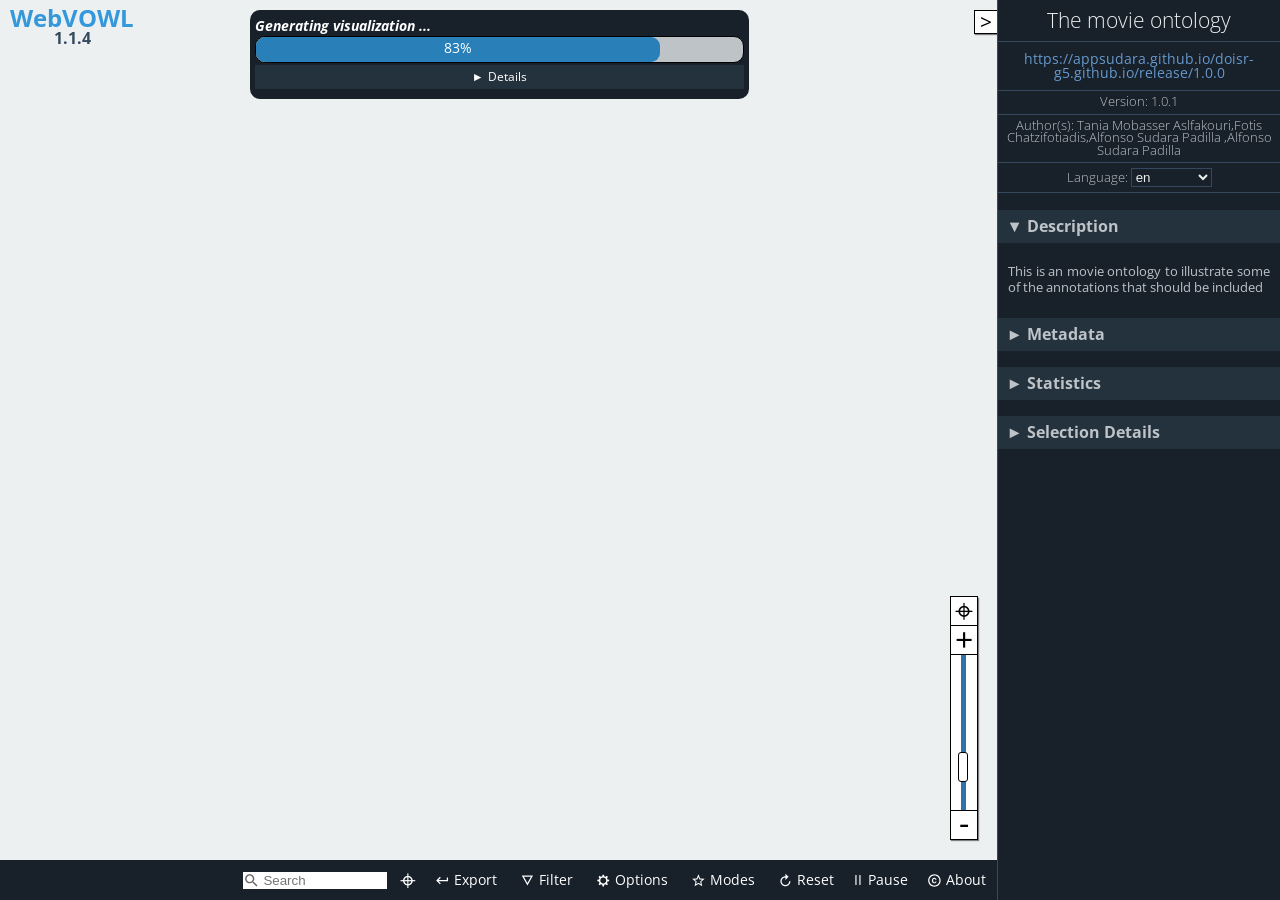
==== commit d03fda98: "update authors" ====
--- a/release/1.0.0/webvowl/index.html
+++ b/release/1.0.0/webvowl/index.html
@@ -192,7 +192,7 @@
                     <li id="credits" class="option">WebVOWL Developers:<br />
                         Vincent Link, Steffen Lohmann, Eduard Marbach, Stefan Negru, Vitalis Wiens
                     </li>
-                    <li id="credits" class="option">Widoco integration:<br /> Daniel Garijo, Jacobus Geluk
+                    <li id="credits" class="option">Widoco integration:<br /> Tania Mobasser Aslfakouri,Fotis Chatzifotiadis,Alfonso Sudara Padilla , Jacobus Geluk
                     </li>
 
                     <li><a href="http://vowl.visualdataweb.org/webvowl.html#releases" target="_blank">Version: 1.1.4<br />(release history)</a></li>
